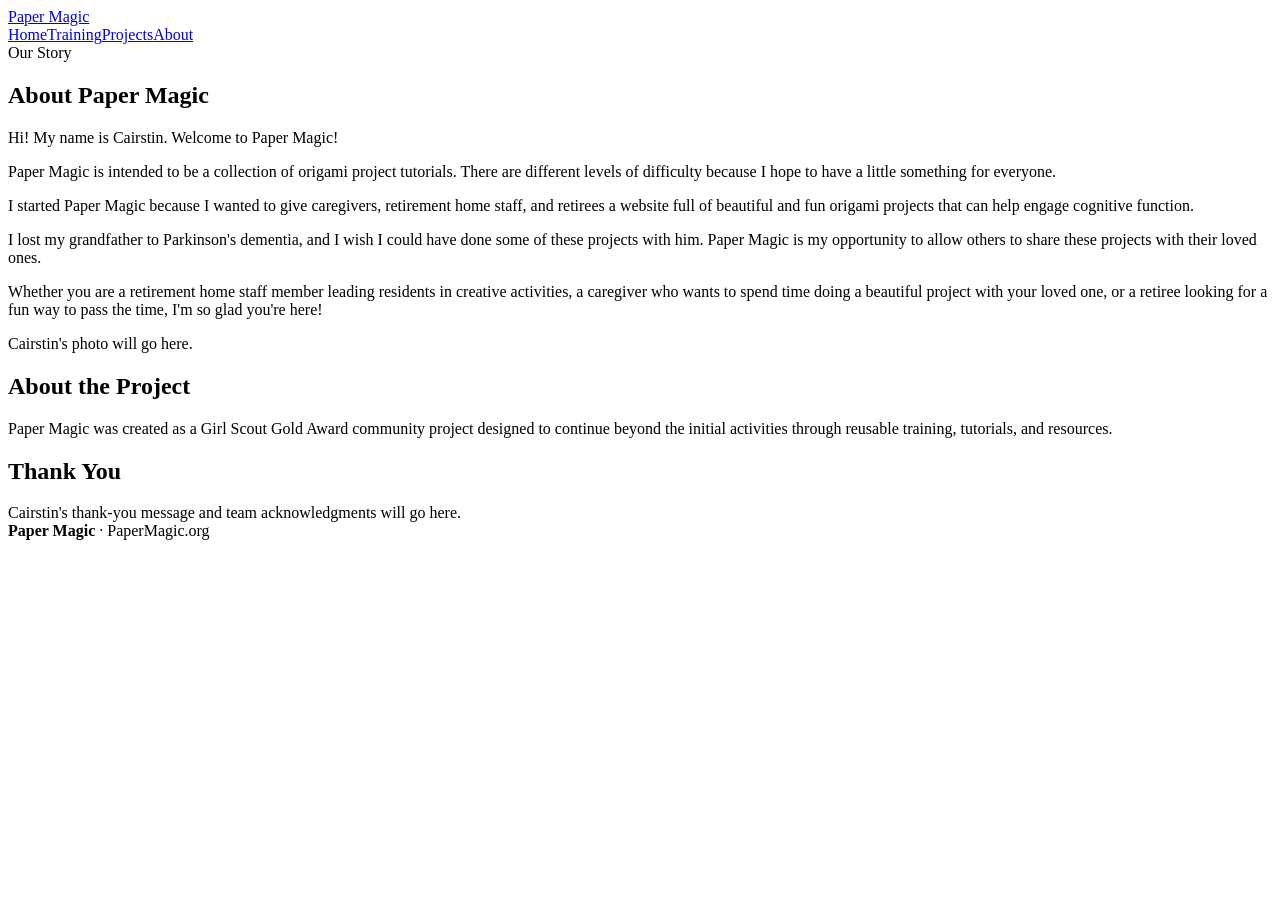
==== about.html @ 94f56b41 "Add files via upload" ====
<!doctype html><html lang="en"><head><meta charset="utf-8"><meta name="viewport" content="width=device-width,initial-scale=1"><title>About | Paper Magic</title><link rel="stylesheet" href="css/style.css"></head><body>
<header><div class="nav"><a class="brand" href="index.html"><img src="images/butterflies.png" alt="">Paper Magic</a><nav><a href="index.html">Home</a><a href="training.html">Training</a><a href="projects.html">Projects</a><a aria-current="page" href="about.html">About</a></nav></div></header>
<main><section class="section"><div class="eyebrow">Our Story</div><h1>About Paper Magic</h1><div class="two"><div><p>Hi! My name is Cairstin. Welcome to Paper Magic!</p><p>Paper Magic is intended to be a collection of origami project tutorials. There are different levels of difficulty because I hope to have a little something for everyone.</p><p>I started Paper Magic because I wanted to give caregivers, retirement home staff, and retirees a website full of beautiful and fun origami projects that can help engage cognitive function.</p><p>I lost my grandfather to Parkinson's dementia, and I wish I could have done some of these projects with him. Paper Magic is my opportunity to allow others to share these projects with their loved ones.</p><p>Whether you are a retirement home staff member leading residents in creative activities, a caregiver who wants to spend time doing a beautiful project with your loved one, or a retiree looking for a fun way to pass the time, I'm so glad you're here!</p></div><div class="placeholder">Cairstin's photo will go here.</div></div>
<h2>About the Project</h2><p>Paper Magic was created as a Girl Scout Gold Award community project designed to continue beyond the initial activities through reusable training, tutorials, and resources.</p>
<h2>Thank You</h2><div class="placeholder">Cairstin's thank-you message and team acknowledgments will go here.</div></section></main>
<footer><div class="footer"><strong>Paper Magic</strong> · PaperMagic.org</div></footer></body></html>
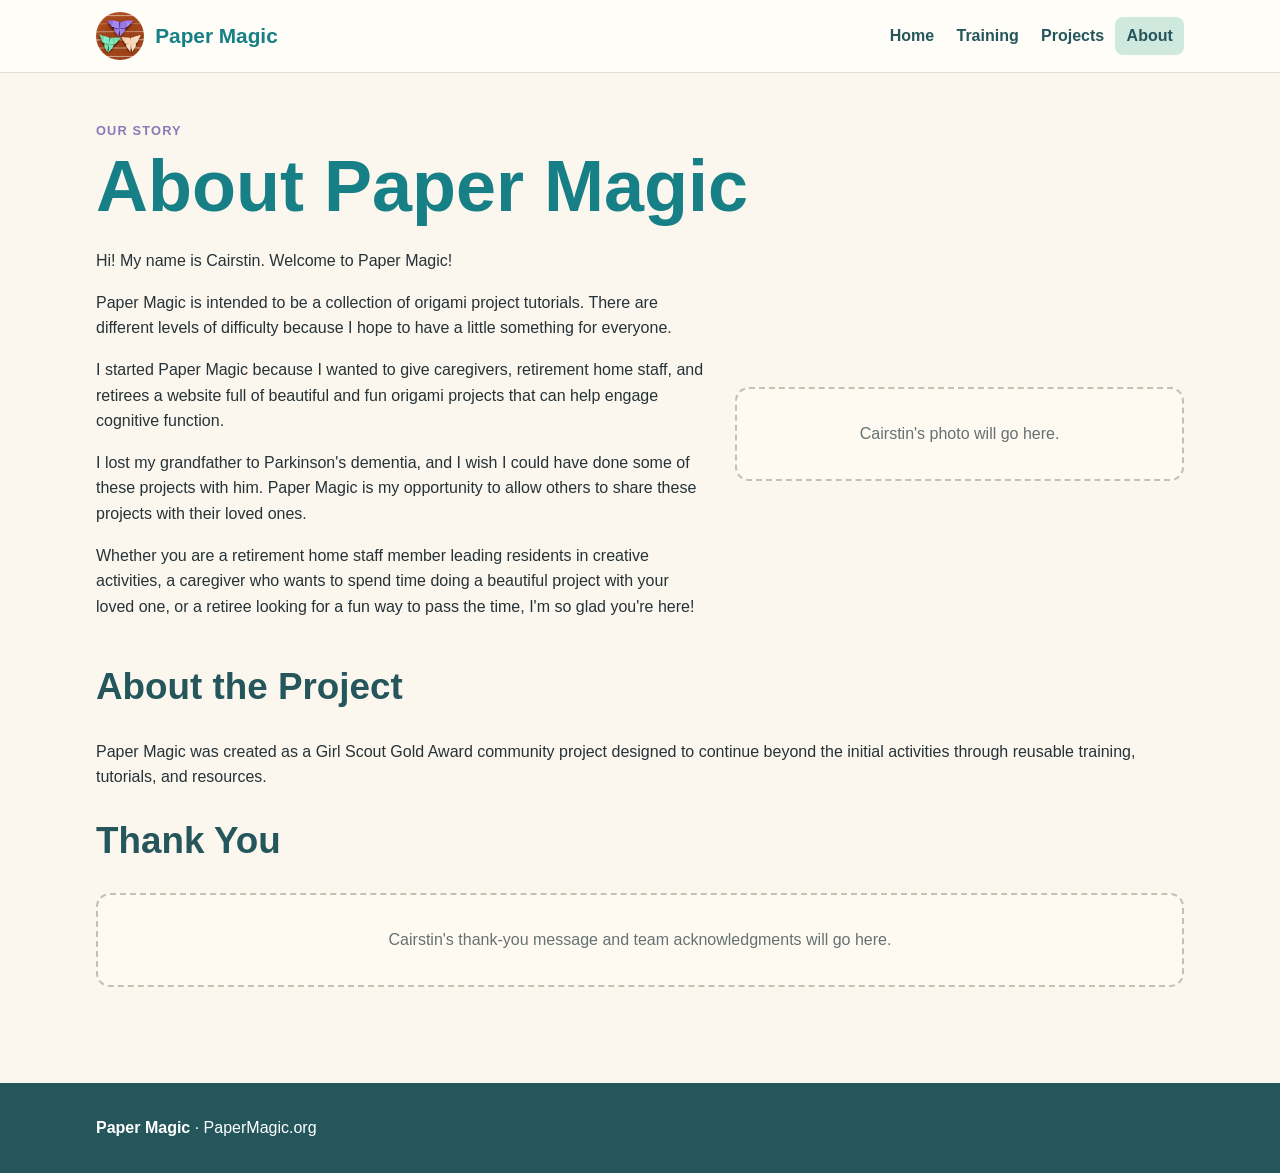
==== commit 60a0814f: "Update about.html" ====
--- a/about.html
+++ b/about.html
@@ -1,6 +1,6 @@
-<!doctype html><html lang="en"><head><meta charset="utf-8"><meta name="viewport" content="width=device-width,initial-scale=1"><title>About | Paper Magic</title><link rel="stylesheet" href="css/style.css"></head><body>
+<!doctype html><html lang="en"><head><meta charset="utf-8"><meta name="viewport" content="width=device-width,initial-scale=1"><title>About | Paper Magic</title><link rel="stylesheet" href="CSS/style.css"></head><body>
 <header><div class="nav"><a class="brand" href="index.html"><img src="images/butterflies.png" alt="">Paper Magic</a><nav><a href="index.html">Home</a><a href="training.html">Training</a><a href="projects.html">Projects</a><a aria-current="page" href="about.html">About</a></nav></div></header>
 <main><section class="section"><div class="eyebrow">Our Story</div><h1>About Paper Magic</h1><div class="two"><div><p>Hi! My name is Cairstin. Welcome to Paper Magic!</p><p>Paper Magic is intended to be a collection of origami project tutorials. There are different levels of difficulty because I hope to have a little something for everyone.</p><p>I started Paper Magic because I wanted to give caregivers, retirement home staff, and retirees a website full of beautiful and fun origami projects that can help engage cognitive function.</p><p>I lost my grandfather to Parkinson's dementia, and I wish I could have done some of these projects with him. Paper Magic is my opportunity to allow others to share these projects with their loved ones.</p><p>Whether you are a retirement home staff member leading residents in creative activities, a caregiver who wants to spend time doing a beautiful project with your loved one, or a retiree looking for a fun way to pass the time, I'm so glad you're here!</p></div><div class="placeholder">Cairstin's photo will go here.</div></div>
 <h2>About the Project</h2><p>Paper Magic was created as a Girl Scout Gold Award community project designed to continue beyond the initial activities through reusable training, tutorials, and resources.</p>
 <h2>Thank You</h2><div class="placeholder">Cairstin's thank-you message and team acknowledgments will go here.</div></section></main>
-<footer><div class="footer"><strong>Paper Magic</strong> · PaperMagic.org</div></footer></body></html>+<footer><div class="footer"><strong>Paper Magic</strong> · PaperMagic.org</div></footer></body></html>
--- a/CSS/style.css
+++ b/CSS/style.css
@@ -0,0 +1,46 @@
+
+:root{
+  --teal:#177f86; --deep:#24565b; --mint:#cfe9df; --lav:#8e79b8;
+  --cream:#fbf7ee; --paper:#fffdf8; --terracotta:#a95f45; --ink:#263238;
+  --muted:#657174; --line:#e6ded1;
+}
+*{box-sizing:border-box}
+html{scroll-behavior:smooth}
+body{margin:0;font-family:Arial,Helvetica,sans-serif;background:var(--cream);color:var(--ink);line-height:1.6}
+a{color:var(--deep)}
+.skip{position:absolute;left:-9999px}.skip:focus{left:1rem;top:1rem;background:white;padding:.7rem;z-index:10}
+header{background:rgba(255,253,248,.97);border-bottom:1px solid var(--line);position:sticky;top:0;z-index:5}
+.nav{max-width:1120px;margin:auto;display:flex;align-items:center;gap:1.3rem;padding:.75rem 1rem}
+.brand{display:flex;align-items:center;gap:.7rem;text-decoration:none;color:var(--teal);font-weight:800;font-size:1.3rem;margin-right:auto}
+.brand img{width:48px;height:48px;border-radius:50%;object-fit:cover}
+nav a{text-decoration:none;font-weight:700;padding:.65rem .7rem;border-radius:8px}
+nav a:hover,nav a[aria-current="page"]{background:var(--mint)}
+main{min-height:70vh}
+.hero{max-width:1120px;margin:1.5rem auto 0;background:var(--paper);border-radius:22px;overflow:hidden;box-shadow:0 10px 30px rgba(70,55,40,.08)}
+.hero-img{width:100%;display:block;max-height:430px;object-fit:cover}
+.hero-copy{padding:2rem 2.2rem 2.3rem;max-width:850px}
+.eyebrow{color:var(--lav);font-weight:800;text-transform:uppercase;letter-spacing:.09em;font-size:.8rem}
+h1,h2,h3{color:var(--deep);line-height:1.15}
+h1{font-size:clamp(2.3rem,6vw,4.5rem);margin:.25rem 0;color:var(--teal)}
+h2{font-size:clamp(1.6rem,3vw,2.3rem)}
+.tagline{font-size:1.35rem;color:var(--lav);font-weight:700}
+.button{display:inline-block;background:var(--teal);color:white;text-decoration:none;font-weight:800;padding:.8rem 1.05rem;border-radius:10px;margin:.35rem .5rem .35rem 0}
+.button.secondary{background:white;color:var(--deep);border:2px solid var(--teal)}
+.section{max-width:1120px;margin:auto;padding:3rem 1rem}
+.grid{display:grid;grid-template-columns:repeat(3,1fr);gap:1.2rem}
+.card{background:var(--paper);border:1px solid var(--line);border-radius:16px;padding:1.3rem;box-shadow:0 5px 18px rgba(70,55,40,.05)}
+.card img{width:100%;aspect-ratio:16/10;object-fit:cover;border-radius:12px}
+.step{display:flex;gap:1rem;align-items:flex-start}.num{min-width:2.3rem;height:2.3rem;border-radius:50%;background:var(--mint);display:grid;place-items:center;font-weight:800;color:var(--deep)}
+.notice{background:#eef7f3;border-left:5px solid var(--teal);padding:1rem 1.2rem;border-radius:8px}
+.level{display:inline-block;background:var(--mint);padding:.2rem .55rem;border-radius:999px;font-size:.82rem;font-weight:800}
+.placeholder{border:2px dashed #c9beb0;background:#fffaf1;padding:2rem;border-radius:14px;text-align:center;color:var(--muted)}
+.two{display:grid;grid-template-columns:1.15fr .85fr;gap:2rem;align-items:center}
+.two img{width:100%;border-radius:18px}
+footer{background:var(--deep);color:white;margin-top:3rem}.footer{max-width:1120px;margin:auto;padding:2rem 1rem}
+footer a{color:white}
+.small{font-size:.9rem;color:var(--muted)}
+@media(max-width:760px){
+ .nav{flex-wrap:wrap}.brand{width:100%}nav{display:flex;gap:.2rem;overflow:auto;width:100%}
+ nav a{white-space:nowrap;font-size:.95rem}
+ .grid,.two{grid-template-columns:1fr}.hero{margin:0;border-radius:0}.hero-copy{padding:1.5rem}
+}
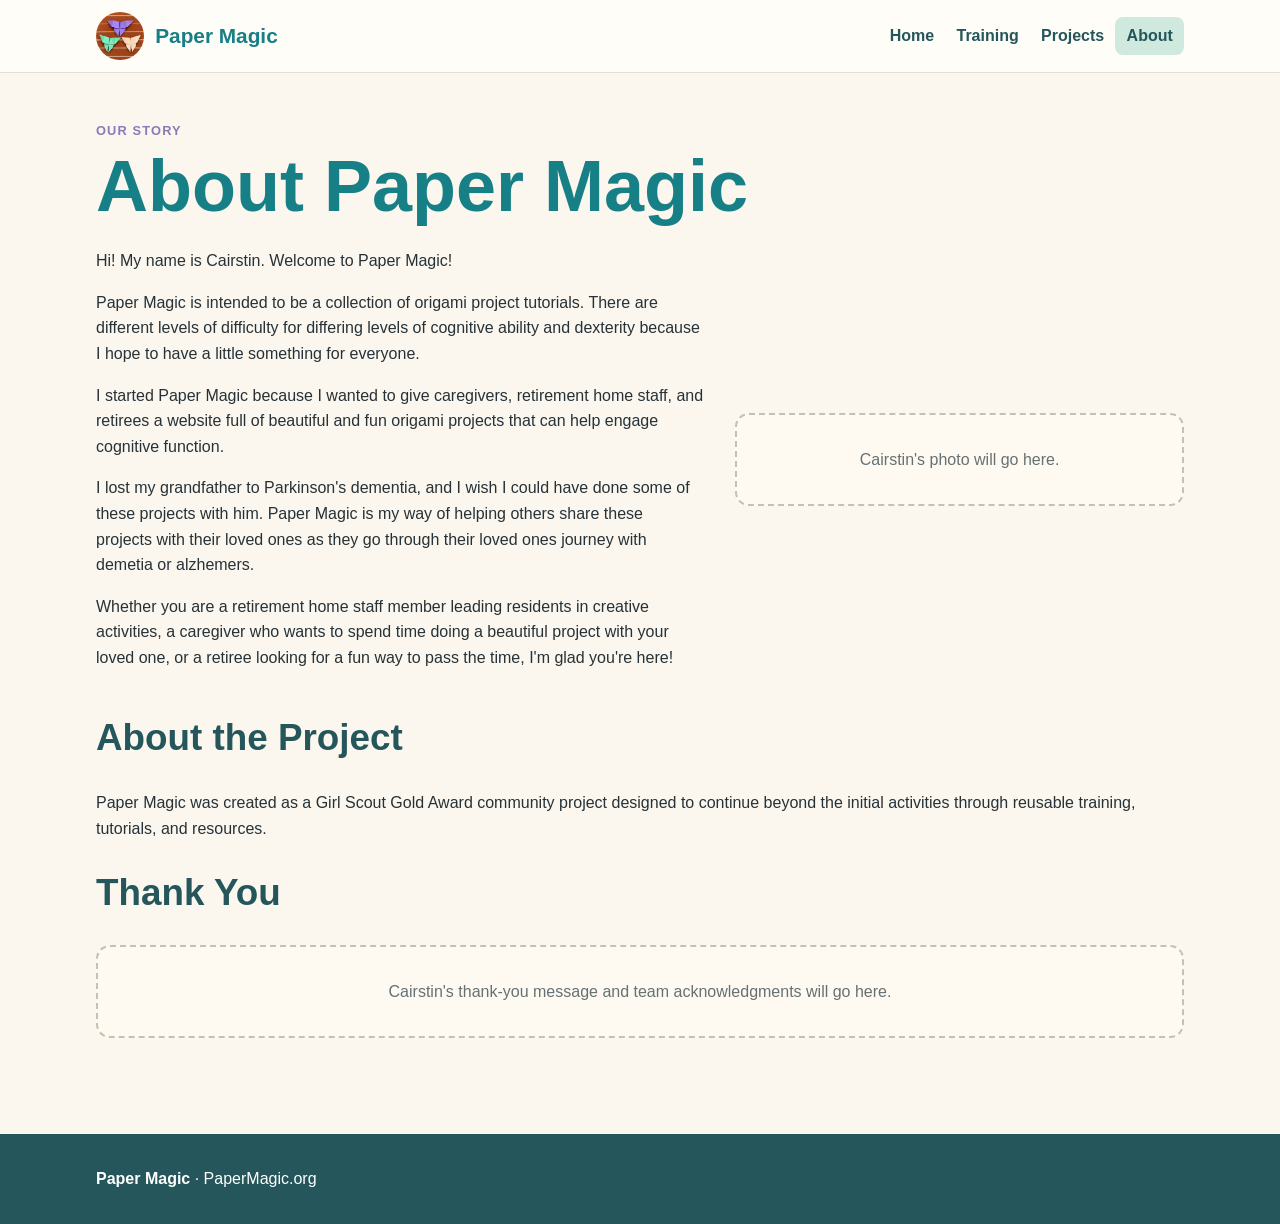
==== commit 24794680: "Update about.html" ====
--- a/about.html
+++ b/about.html
@@ -1,6 +1,7 @@
 <!doctype html><html lang="en"><head><meta charset="utf-8"><meta name="viewport" content="width=device-width,initial-scale=1"><title>About | Paper Magic</title><link rel="stylesheet" href="CSS/style.css"></head><body>
 <header><div class="nav"><a class="brand" href="index.html"><img src="images/butterflies.png" alt="">Paper Magic</a><nav><a href="index.html">Home</a><a href="training.html">Training</a><a href="projects.html">Projects</a><a aria-current="page" href="about.html">About</a></nav></div></header>
-<main><section class="section"><div class="eyebrow">Our Story</div><h1>About Paper Magic</h1><div class="two"><div><p>Hi! My name is Cairstin. Welcome to Paper Magic!</p><p>Paper Magic is intended to be a collection of origami project tutorials. There are different levels of difficulty because I hope to have a little something for everyone.</p><p>I started Paper Magic because I wanted to give caregivers, retirement home staff, and retirees a website full of beautiful and fun origami projects that can help engage cognitive function.</p><p>I lost my grandfather to Parkinson's dementia, and I wish I could have done some of these projects with him. Paper Magic is my opportunity to allow others to share these projects with their loved ones.</p><p>Whether you are a retirement home staff member leading residents in creative activities, a caregiver who wants to spend time doing a beautiful project with your loved one, or a retiree looking for a fun way to pass the time, I'm so glad you're here!</p></div><div class="placeholder">Cairstin's photo will go here.</div></div>
+<main><section class="section"><div class="eyebrow">Our Story</div><h1>About Paper Magic</h1><div class="two"><div><p>Hi! My name is Cairstin. Welcome to Paper Magic!</p><p>Paper Magic is intended to be a collection of origami project tutorials. There are different levels of difficulty for differing levels of cognitive ability and dexterity because I hope to have a little something for everyone.</p><p>I started Paper Magic because I wanted to give caregivers, retirement home staff, and retirees a website full of beautiful and fun origami projects that can help engage cognitive function.</p><p>I lost my grandfather to Parkinson's dementia, and I wish I could have done some of these projects with him. Paper Magic is my way of helping others share these projects with their loved ones as they go through their 
+ loved ones journey with demetia or alzhemers.</p><p>Whether you are a retirement home staff member leading residents in creative activities, a caregiver who wants to spend time doing a beautiful project with your loved one, or a retiree looking for a fun way to pass the time, I'm glad you're here!</p></div><div class="placeholder">Cairstin's photo will go here.</div></div>
 <h2>About the Project</h2><p>Paper Magic was created as a Girl Scout Gold Award community project designed to continue beyond the initial activities through reusable training, tutorials, and resources.</p>
 <h2>Thank You</h2><div class="placeholder">Cairstin's thank-you message and team acknowledgments will go here.</div></section></main>
 <footer><div class="footer"><strong>Paper Magic</strong> · PaperMagic.org</div></footer></body></html>
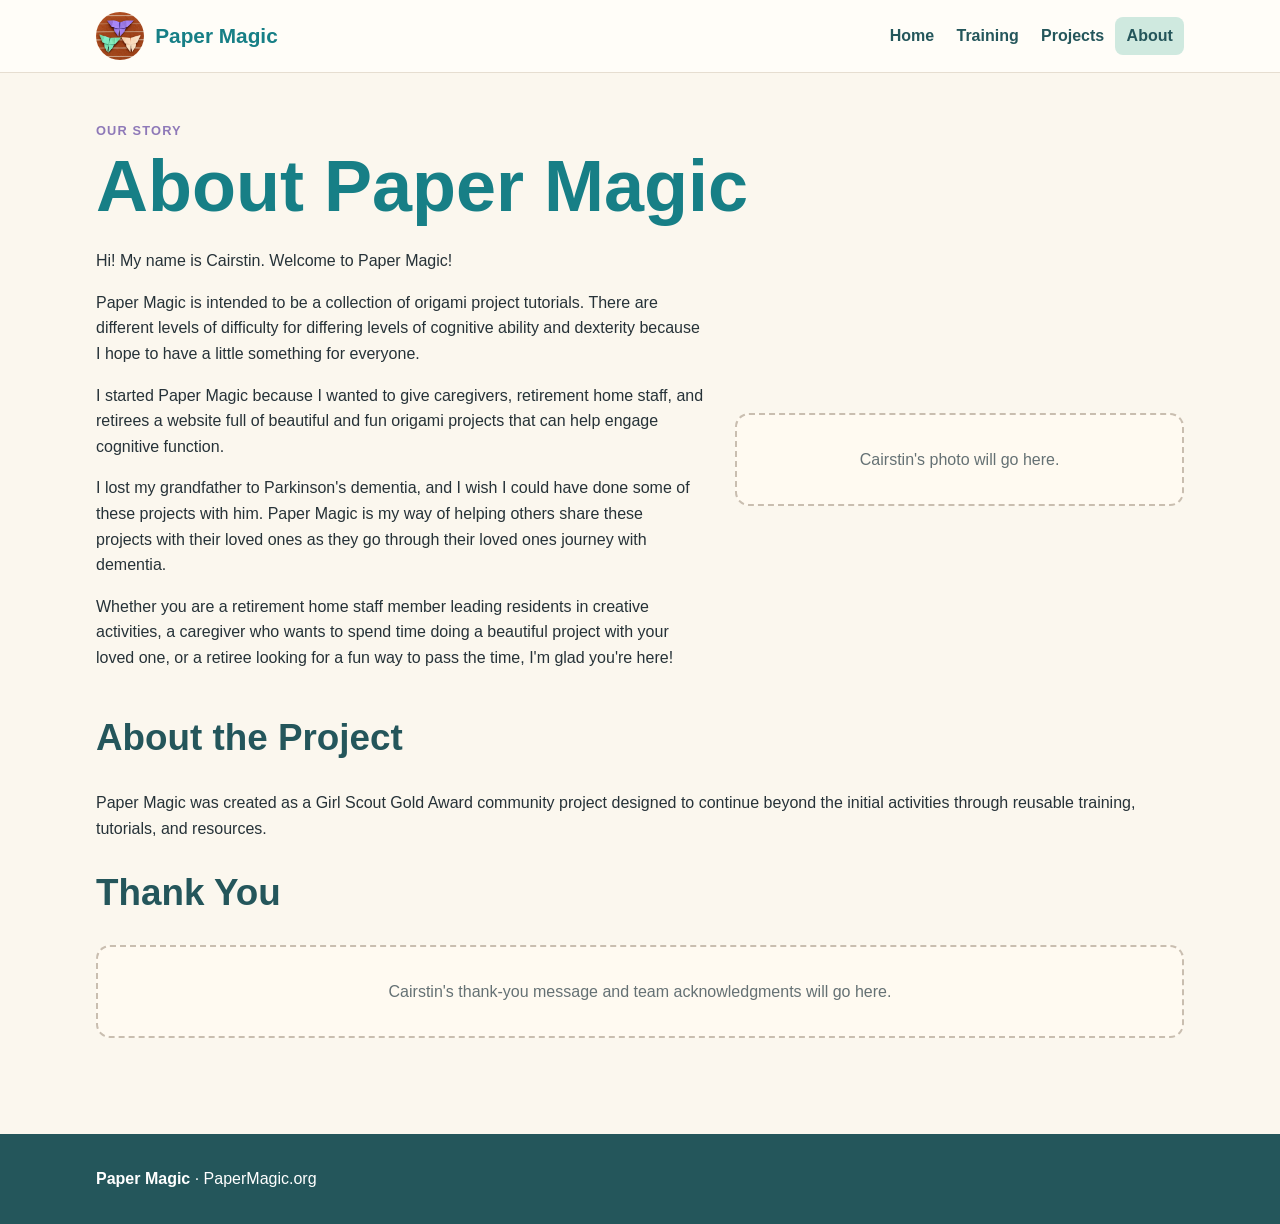
==== commit 44d15ec0: "Update about.html" ====
--- a/about.html
+++ b/about.html
@@ -1,7 +1,7 @@
 <!doctype html><html lang="en"><head><meta charset="utf-8"><meta name="viewport" content="width=device-width,initial-scale=1"><title>About | Paper Magic</title><link rel="stylesheet" href="CSS/style.css"></head><body>
 <header><div class="nav"><a class="brand" href="index.html"><img src="images/butterflies.png" alt="">Paper Magic</a><nav><a href="index.html">Home</a><a href="training.html">Training</a><a href="projects.html">Projects</a><a aria-current="page" href="about.html">About</a></nav></div></header>
 <main><section class="section"><div class="eyebrow">Our Story</div><h1>About Paper Magic</h1><div class="two"><div><p>Hi! My name is Cairstin. Welcome to Paper Magic!</p><p>Paper Magic is intended to be a collection of origami project tutorials. There are different levels of difficulty for differing levels of cognitive ability and dexterity because I hope to have a little something for everyone.</p><p>I started Paper Magic because I wanted to give caregivers, retirement home staff, and retirees a website full of beautiful and fun origami projects that can help engage cognitive function.</p><p>I lost my grandfather to Parkinson's dementia, and I wish I could have done some of these projects with him. Paper Magic is my way of helping others share these projects with their loved ones as they go through their 
- loved ones journey with demetia or alzhemers.</p><p>Whether you are a retirement home staff member leading residents in creative activities, a caregiver who wants to spend time doing a beautiful project with your loved one, or a retiree looking for a fun way to pass the time, I'm glad you're here!</p></div><div class="placeholder">Cairstin's photo will go here.</div></div>
+ loved ones journey with dementia.</p><p>Whether you are a retirement home staff member leading residents in creative activities, a caregiver who wants to spend time doing a beautiful project with your loved one, or a retiree looking for a fun way to pass the time, I'm glad you're here!</p></div><div class="placeholder">Cairstin's photo will go here.</div></div>
 <h2>About the Project</h2><p>Paper Magic was created as a Girl Scout Gold Award community project designed to continue beyond the initial activities through reusable training, tutorials, and resources.</p>
 <h2>Thank You</h2><div class="placeholder">Cairstin's thank-you message and team acknowledgments will go here.</div></section></main>
 <footer><div class="footer"><strong>Paper Magic</strong> · PaperMagic.org</div></footer></body></html>
